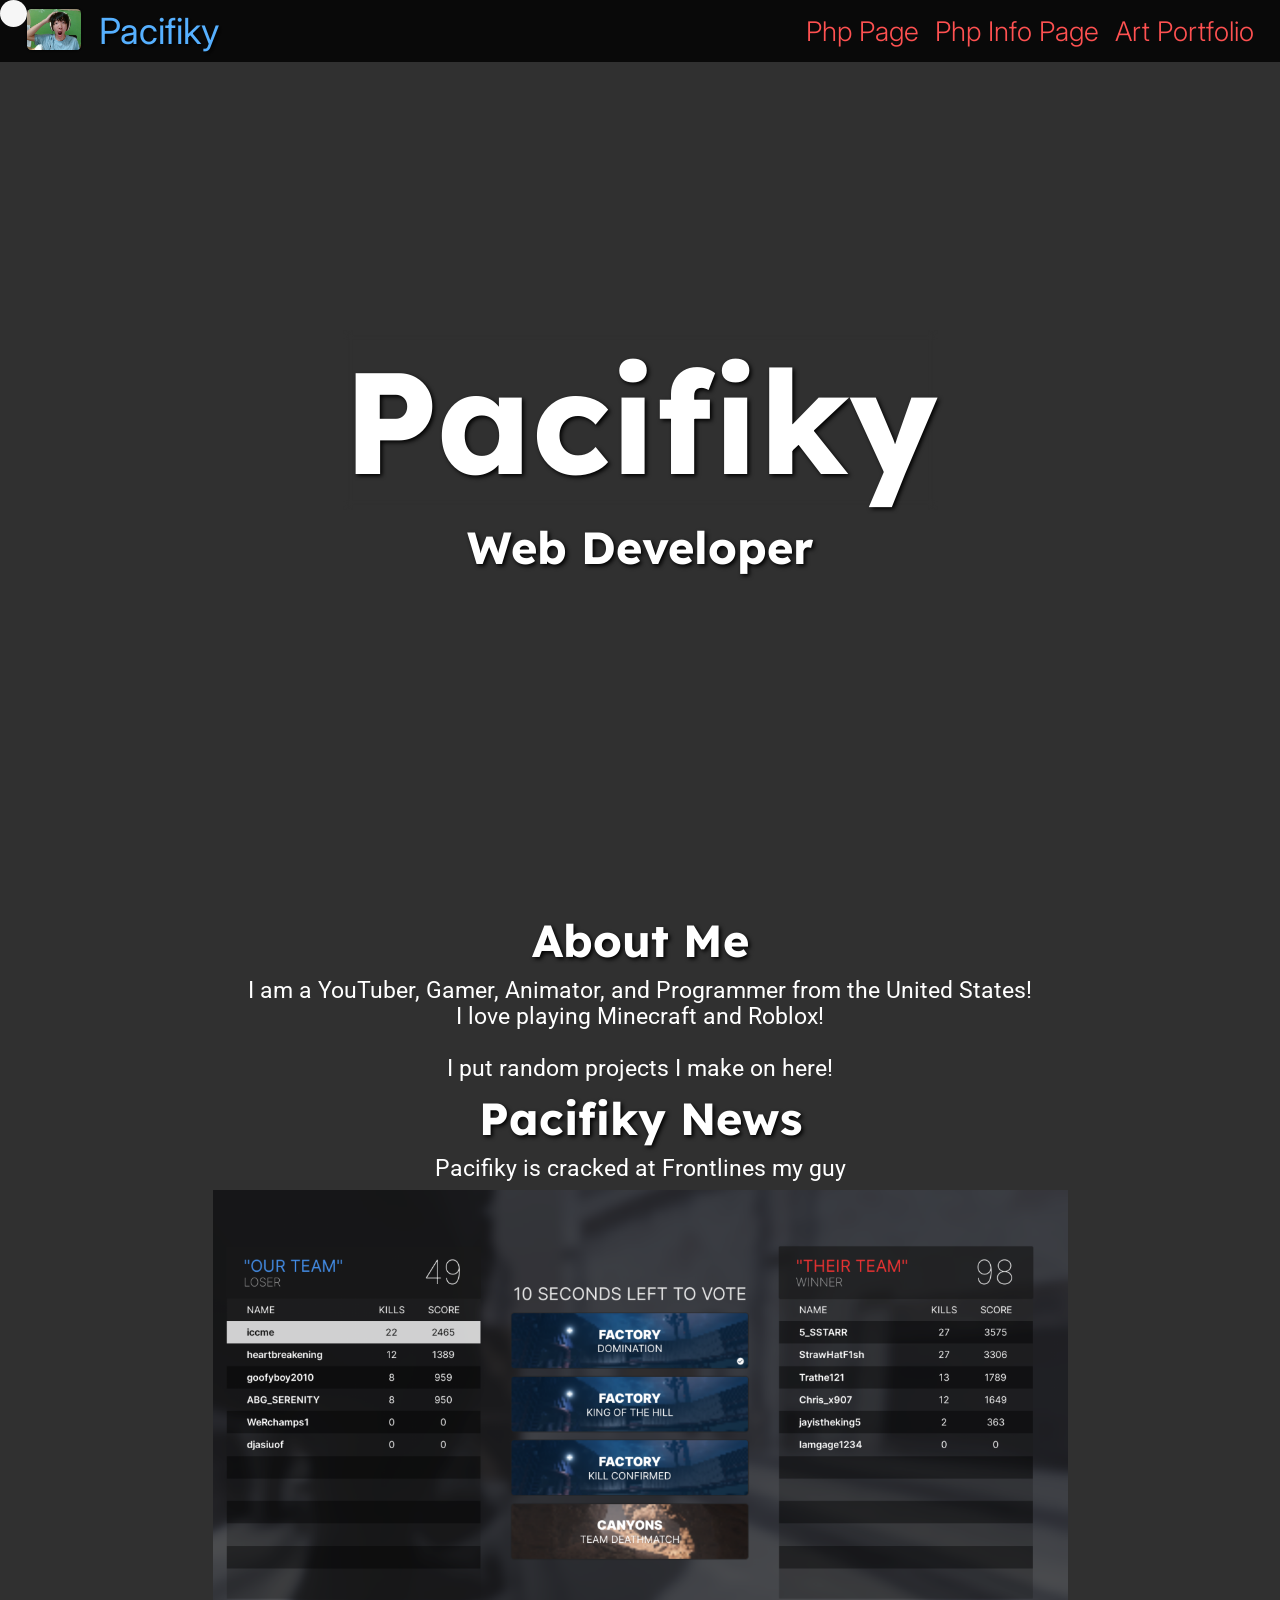
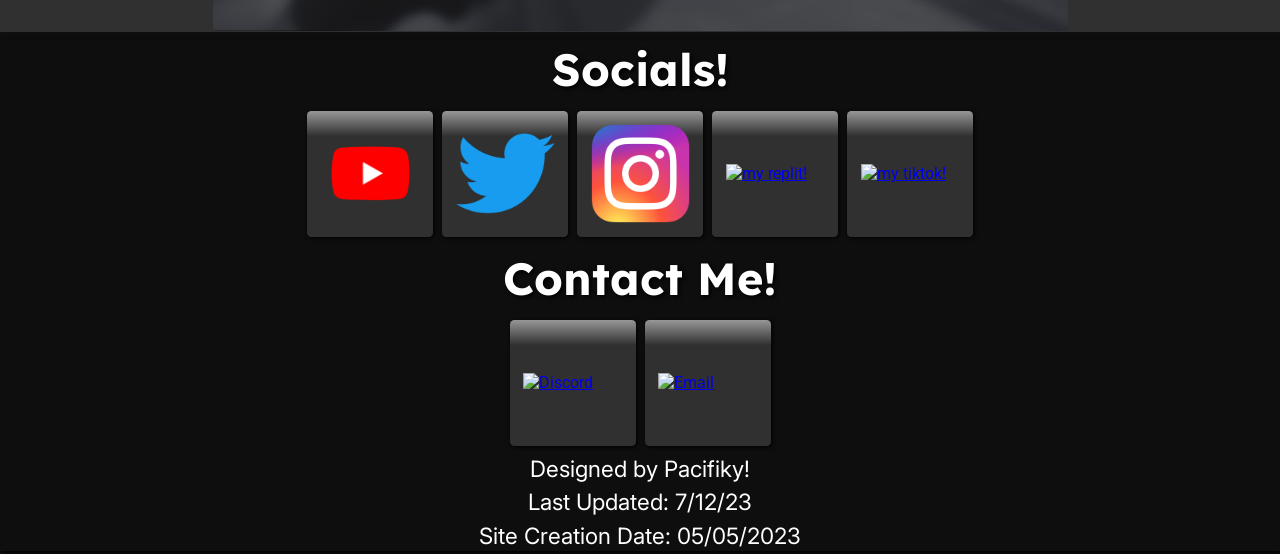
==== index.html @ 9fd1281a "Added v1 portfolio from 2023" ====
<!DOCTYPE html>
<html>
<head lang="en">
  <link rel="icon" id="favicon" href="icon.ico">
  <link href="style.css" rel="stylesheet" type="text/css" />
  <title>Pacifiky Website</title>
  <meta charset="utf-8">
  <meta name="viewport" content="width=device-width, initial-scale=1">
  <meta property="og:image" content="https://pacifiky.duckdns.org:8080/pfp.jpg">
  <meta property="og:image:width" content="100">
  <meta property="og:image:height" content="100">
  <meta content="Pacifiky's Website" property="og:title" />
  <meta content="funny website" property="og:description" />
  <meta content="https://pacifiky.duckdns.org:8080" property="og:url" />
  <meta content="#ff0000" data-react-helmet="true" name="theme-color" />
  <meta name="twitter:card" content="summary_large_image">
  <meta name="author" property="og:author" content="Pacifiky">
  <meta property="og:type" content="website">
  <meta itemprop="thumbnailUrl" content="https://pacifiky.duckdns.org:8080/pfp.jpg">
  <meta property="og:site_name" content="Click it!">
  <meta itemprop="image" content="https://pacifiky.duckdns.org:8080/pfp.jpg">
  <meta name="keywords" content="Portfolio"/>
  <meta name="twitter:site" content="@pacifiky">
  <meta name="twitter:title" content="Cool Website">
  <meta name="twitter:description" content="funny website">
  <meta name="twitter:image" content="https://pacifiky.duckdns.org:8080/pfp.jpg">
  <meta name="twitter:url" content="https://pacifiky.duckdns.org:8080">
</head>
<body>
  <div id="mouse"></div>
  <header>
  <div class="nav-container">
  <div id="title"><a href="/"><img id="logo" src="reaction.png" alt="my actual reaction"></a>
  <h1 id="MainHeader" onmouseover="MHMO()" onmouseleave="MHML()" title="YES">Pacifiky</h1></div>
  <nav id="mainnav"><ul><li><a href="index.php">Php Page</a></li><li><a href="info.php">Php Info Page</a></li><li><a href="art">Art Portfolio</a></li></ul></nav>
  </div>
  </header>
  <main>
  <div id="top"><div id="top-content"><h1 class="header">Pacifiky</h1><h6 class="header">Web Developer</h6></div></div>
  <h2 class="header">About Me</h2>
  <p>I am a YouTuber, Gamer, Animator, and Programmer from the United States!<br/>I love playing Minecraft and Roblox!<br/><br/>I put random projects I make on here!</p>
  <h2 class="header">Pacifiky News</h2>
  <p>Pacifiky is cracked at Frontlines my guy</p>
  <img src="toogood.png" title="I am too good" alt="I am too good">
  </main>
  <footer>
  <h2 class="header">Socials!</h2>
  <div class="socialbar">
    <a href="https://www.youtube.com/@pacifiky"><img src="youtubelogo.png" alt="my youtube!"></a>
    <a href="https://www.twitter.com/pacifiky"><img src="twitter.png" alt="my twitter!"></a>
    <a href="https://www.instagram.com/pacifiky/"><img src="instagram.png" alt="my instagram!"></a>
    <a href="https://replit.com/@infinitypacific"><img src="https://seeklogo.com/images/R/replit-icon-logo-A666709FE9-seeklogo.com.png" alt="my replit!"></a>
    <a href="https://www.tiktok.com/@pacifiky"><img src="https://static-00.iconduck.com/assets.00/tiktok-icon-1780x2048-n4ol3tdu.png" alt="my tiktok!"></a>
  </div>
  <h2 class="header">Contact Me!</h2>
  <div class="socialbar">
  <a href="https://discord.gg/n2tjnCucad"><img src="https://assets-global.website-files.com/6257adef93867e50d84d30e2/636e0a6a49cf127bf92de1e2_icon_clyde_blurple_RGB.png" alt="Discord"></a>
  <a href="mailto:coolcooleeidkk@gmail.com?subject=From Site"><img src="https://img.freepik.com/free-icon/email_318-859700.jpg" alt="Email"></a>
  </div>
  <h6>Designed by Pacifiky!</h6>
  <h6>Last Updated: 7/12/23</h6>
  <h6>Site Creation Date: 05/05/2023</h6>
  </footer>
  <script src="script.js"></script>
</body>
</html>
---- style.css ----
@import url('https://fonts.googleapis.com/css2?family=Roboto:ital,wght@0,300;0,400;0,500;1,300;1,400&display=swap');
@import url('https://fonts.googleapis.com/css2?family=Inter:wght@300;400;700&family=Lexend:wght@300;400;700&display=swap');
body {
    background: #0e0e0e;
    overflow-x: hidden;
    scroll-behavior: smooth;
    color: white;
    font-family: Roboto;
    margin: 0;
}
@font-face {
    font-family: komikax;
    src: url(KOMIKAX_.ttf);
}
#MainHeader {
    font-family: 'Inter', sans-serif;
    color: #56b0ff;
    text-align: left;
    text-shadow: 2px 2px 0.5vmin black;
    font-size: 4vmin !important;
    width: 15vmin;
    margin: 1vmin !important;
    background: none;
    backdrop-filter: none;
    float: left;
    font-weight: 400;
}
header {
    backdrop-filter: blur(5px);
    background-color: rgba(0, 0, 0, 0.8);
    width: 100%;
    position: fixed;
    display: block;
    z-index: 998;
    align-content: center;
    justify-content: center;
    align-items: center;
}
.nav-container {
    display: flex;
    justify-content: space-between;
    align-items: center;
    align-content: center;
    flex-direction: row;
    padding: 0 2vmin;
}
#logo {
    display: inline;
    width: 6vmin;
    margin: 1vmin;
    float: left;
    box-shadow: 0 0 0.5vmin black;
    border-radius: 0.5vmin;
}
img {
    display: block;
    margin-left: auto;
    margin-right: auto;
    width: 95vmin;
}
.header {
    text-align: center;
    font-family: 'Lexend';
    color: white;
    text-shadow: 2px 2px 0.5vmin black;
    font-size: 5vmin;
    margin: 1vmin;
    display: block;
}
p {
    color: white;
    text-align: center;
    font-family: 'Roboto', sans-serif;
    font-size: 2.5vmin;
    margin: 1vmin;
}
main {
    background-color: #303030;
    padding: 1px 0;
    width: 100%;
}
footer {
    box-shadow: 2px 2px 0.5vmin black;
}
footer h6 {
    color: white;
    text-align: center;
    font-family: 'Inter', sans-serif;
    font-size: 2.5vmin;
    font-weight: normal;
    padding: 0.1em;
    margin: 0.1em;
}
#mouse {
    text-align: center;
    position: absolute;
    left: 0;
    top: 0;
    pointer-events:none;
    z-index: 999;
    mix-blend-mode: difference;
    height: 3vmin;
    width: 3vmin;
    background: white;
    border-radius: 3vmin;
    transition: width 200ms;
    transition: height 200ms;
}
h1 {
    backdrop-filter: blur(5px);
    font-size: 16vmin !important;
    overflow-wrap: anywhere;
}
#top {
    display: flex;
    background-size: cover !important;
    background-attachment: fixed !important;
    background: url("https://www.pngmart.com/files/13/Blue-Abstract-Texture-Transparent-Background.png");
    padding: 1px;
    height: 100vh;
    flex-wrap: wrap;
    align-items: center;
    justify-content: center;
}
a img {
    width: 11vmin;
}
.socialbar {
    display:flex;
    width: 100%;
    align-content: center;
    justify-content: center;
    align-items: center;
}
.socialbar a {
    display: flex;
    flex-direction: row;
    height: 14vmin;
    width: 14vmin;
    margin: 0.5vmin;
    box-shadow: 1px 1px 0.5vmin black;
    border-radius: 0.5vmin;
    background: linear-gradient(0deg, #303030 80%, #979797 100%);;
    align-content: center;
    justify-content: center;
    align-items: center;
    transition: width 100ms, height 100ms;
}
.socialbar a:hover {
    height: 16vmin;
    width: 16vmin;
}
nav {
    display: flex;
    justify-content: right;
    align-items: center;
    align-content: center;
    float: right;
}
ul {
    display: flex;
    justify-content: flex-end;
    align-items: center;
    align-content: center;
    padding: 0;
    margin: 0;
}
ul li {
    display: flex;
    margin: 0 0.5em;
    text-decoration: none;
}
nav ul li a {
    text-decoration: none;
    text-align: right;
    font-family: 'Inter', sans-serif;
    color: rgb(255 81 81);
    font-weight: 300;
    font-size: 3vmin;
    transition: color 100ms
}
nav ul li a:hover {
    color: white;
}
.box {
    border-radius: 10px;
    box-shadow: 2px 2px 0.5vmin black;
}
.unused {
    text-shadow: 0px 0px 0.3vmin white;
}
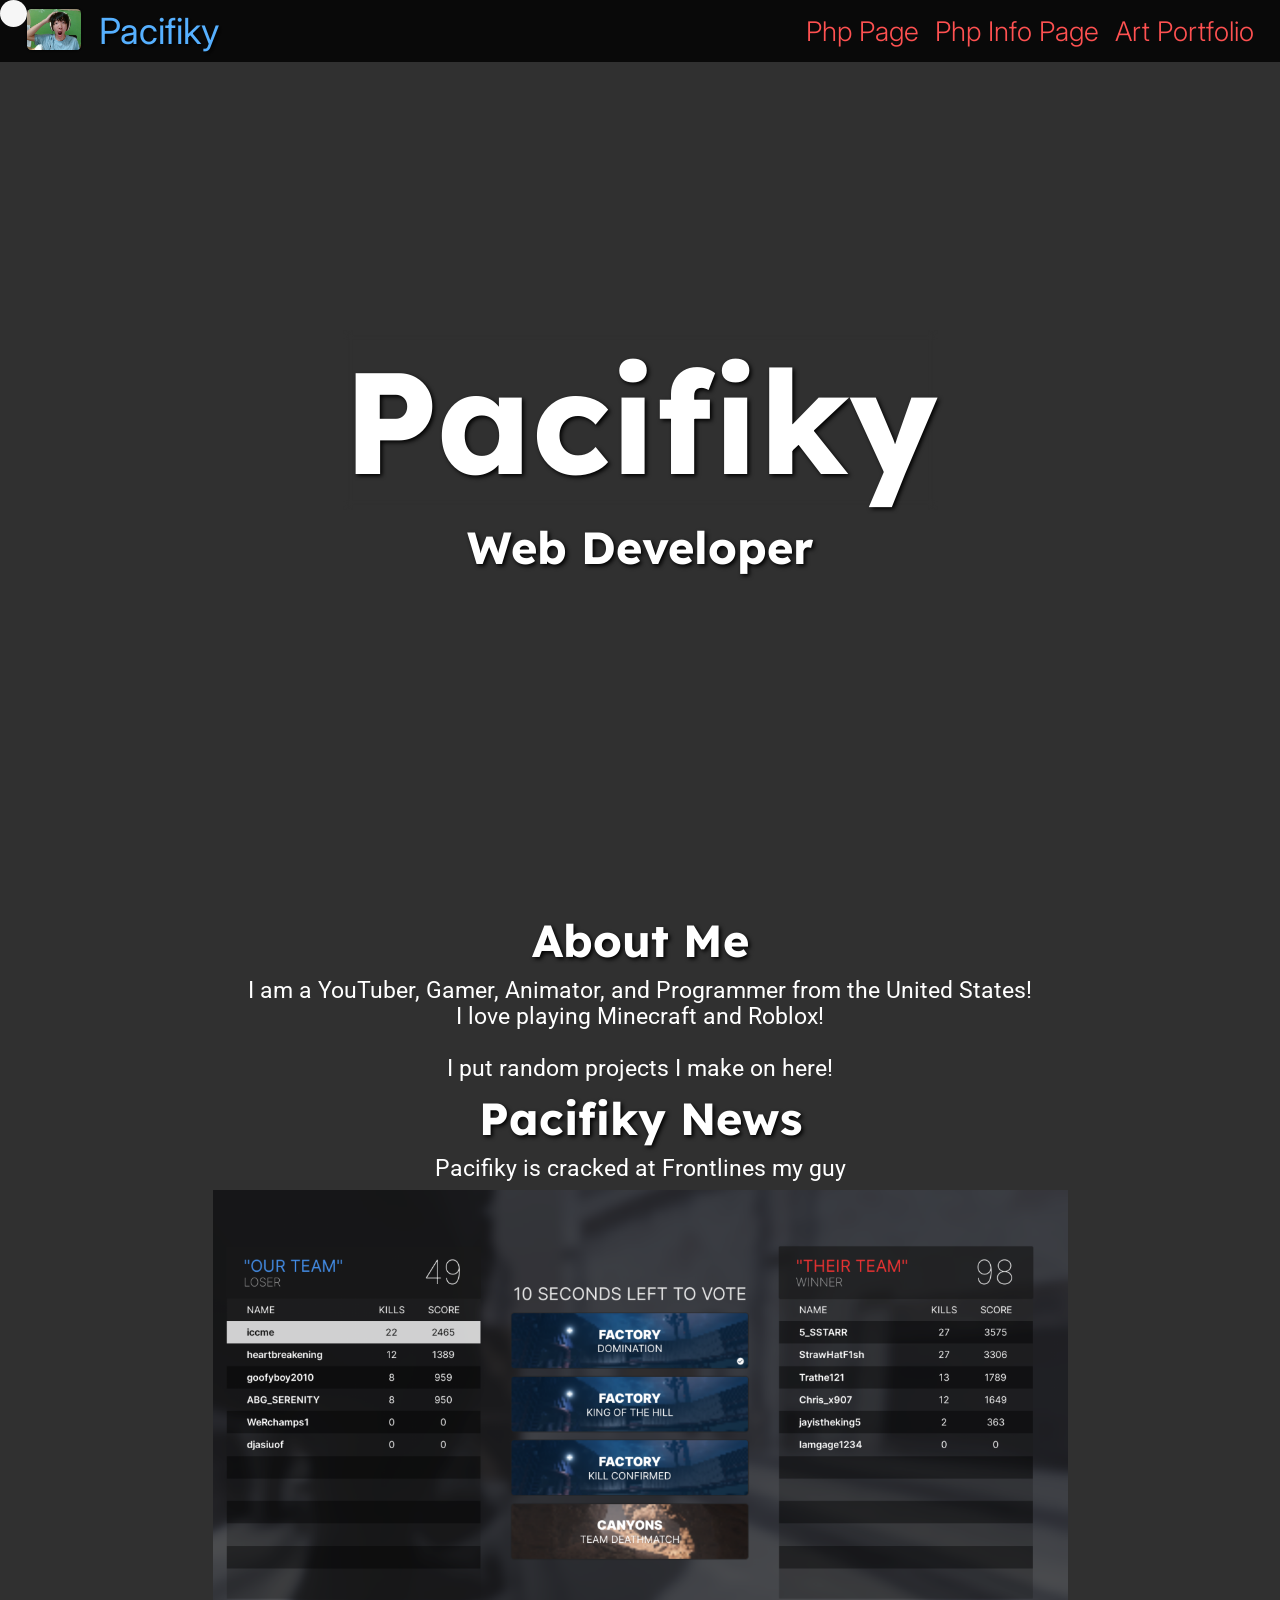
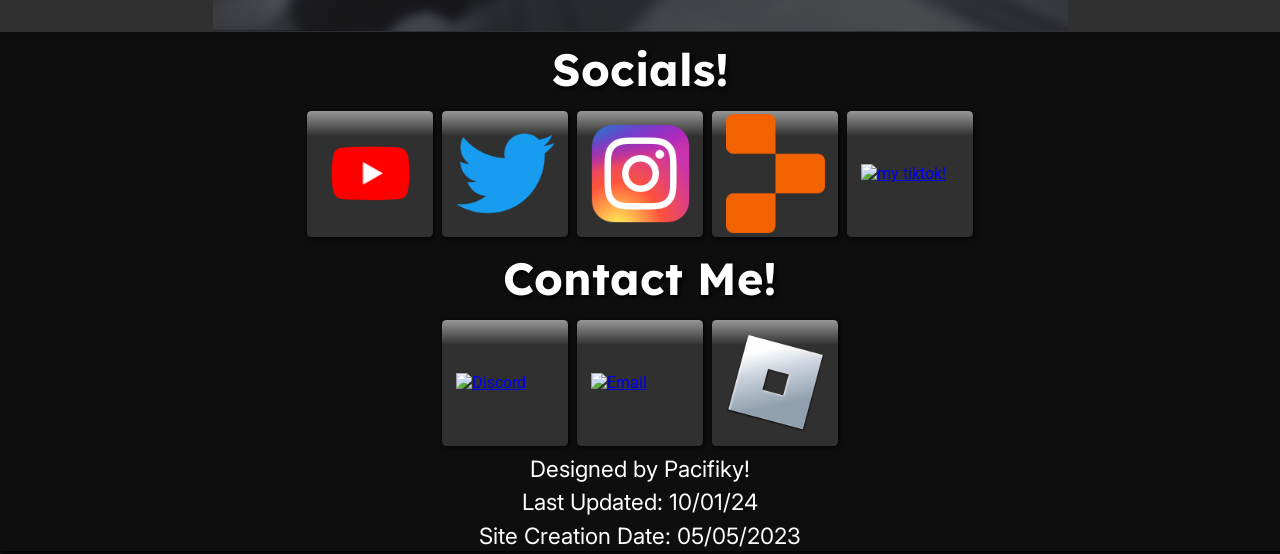
==== commit 42c30eb4: "Added a little roblox link" ====
--- a/index.html
+++ b/index.html
@@ -49,16 +49,17 @@
     <a href="https://www.youtube.com/@pacifiky"><img src="youtubelogo.png" alt="my youtube!"></a>
     <a href="https://www.twitter.com/pacifiky"><img src="twitter.png" alt="my twitter!"></a>
     <a href="https://www.instagram.com/pacifiky/"><img src="instagram.png" alt="my instagram!"></a>
-    <a href="https://replit.com/@infinitypacific"><img src="https://seeklogo.com/images/R/replit-icon-logo-A666709FE9-seeklogo.com.png" alt="my replit!"></a>
+    <a href="https://replit.com/@infinitypacific"><img src="replit.png" alt="my replit!"></a>
     <a href="https://www.tiktok.com/@pacifiky"><img src="https://static-00.iconduck.com/assets.00/tiktok-icon-1780x2048-n4ol3tdu.png" alt="my tiktok!"></a>
   </div>
   <h2 class="header">Contact Me!</h2>
   <div class="socialbar">
   <a href="https://discord.gg/n2tjnCucad"><img src="https://assets-global.website-files.com/6257adef93867e50d84d30e2/636e0a6a49cf127bf92de1e2_icon_clyde_blurple_RGB.png" alt="Discord"></a>
   <a href="mailto:coolcooleeidkk@gmail.com?subject=From Site"><img src="https://img.freepik.com/free-icon/email_318-859700.jpg" alt="Email"></a>
+  <a href="roblox://placeId=6212385035"><img src="roblox.png" alt="Roblox"></a>
   </div>
   <h6>Designed by Pacifiky!</h6>
-  <h6>Last Updated: 7/12/23</h6>
+  <h6>Last Updated: 10/01/24</h6>
   <h6>Site Creation Date: 05/05/2023</h6>
   </footer>
   <script src="script.js"></script>
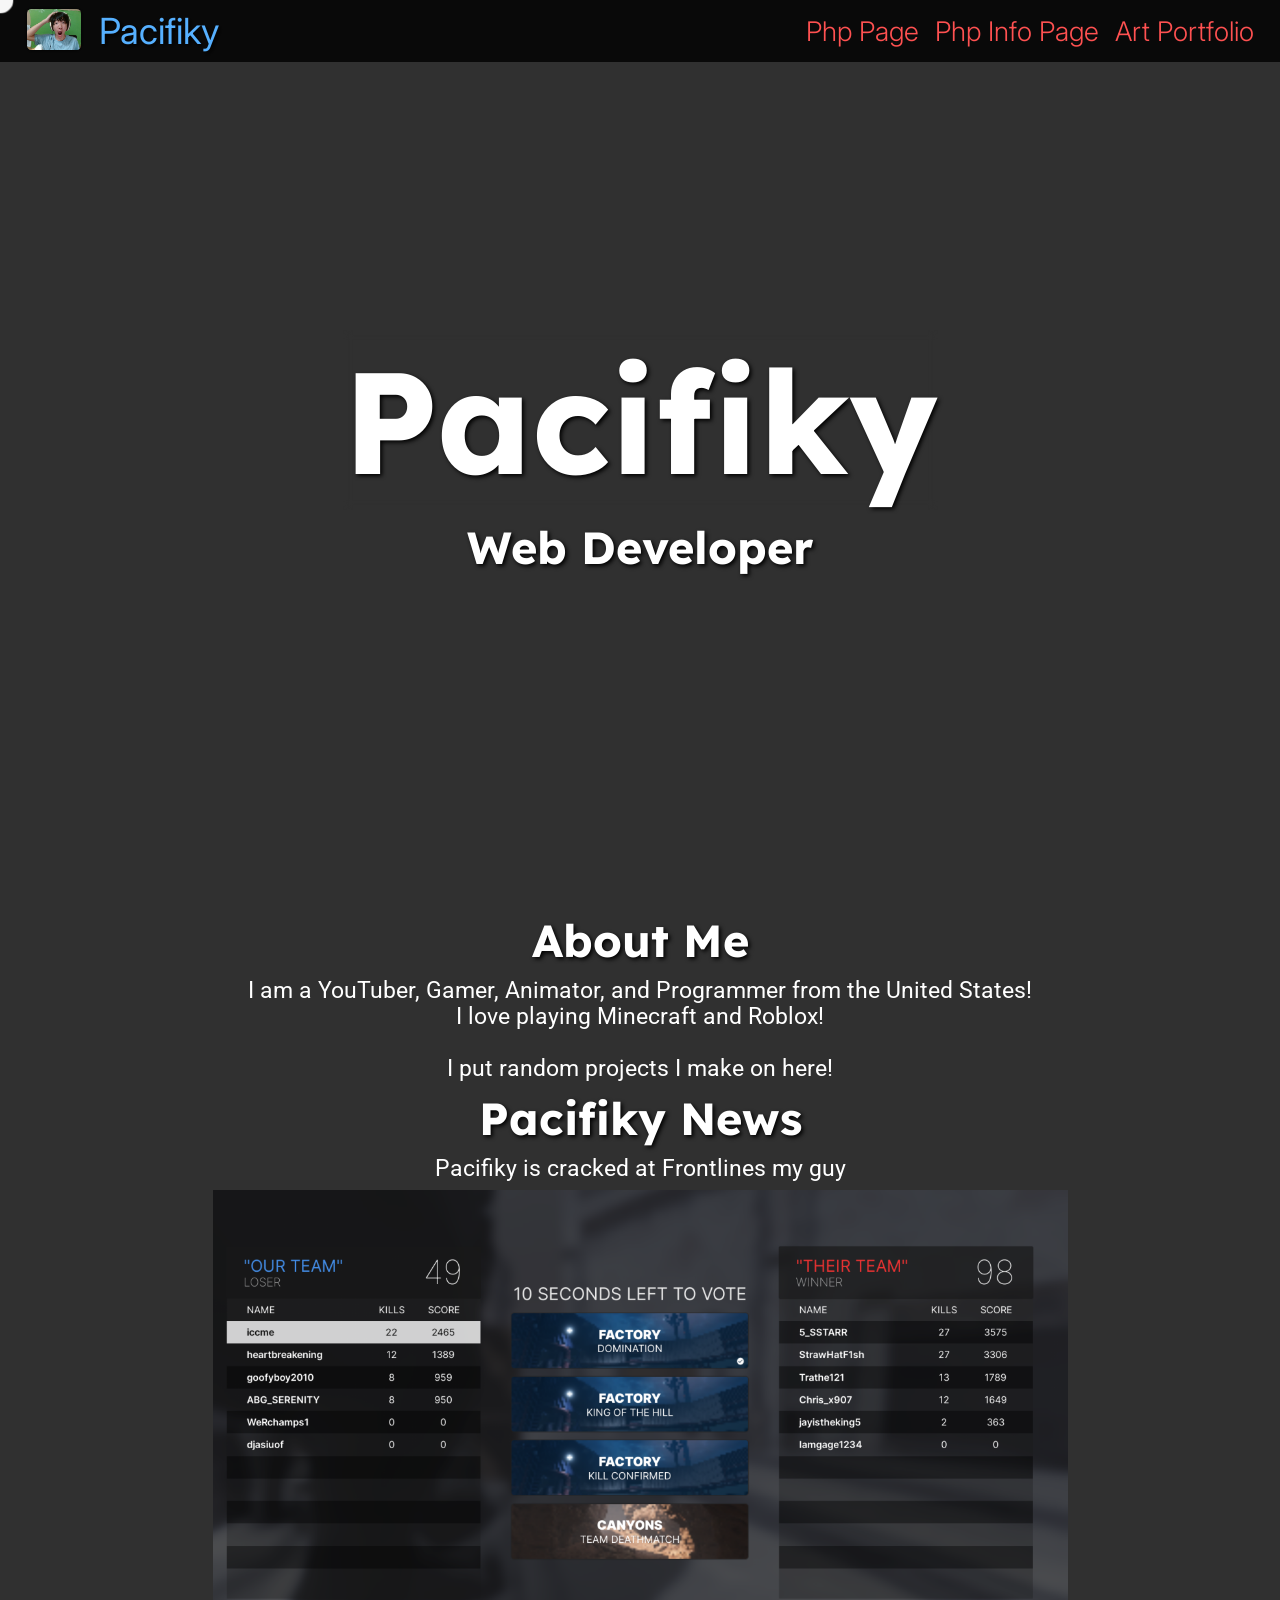
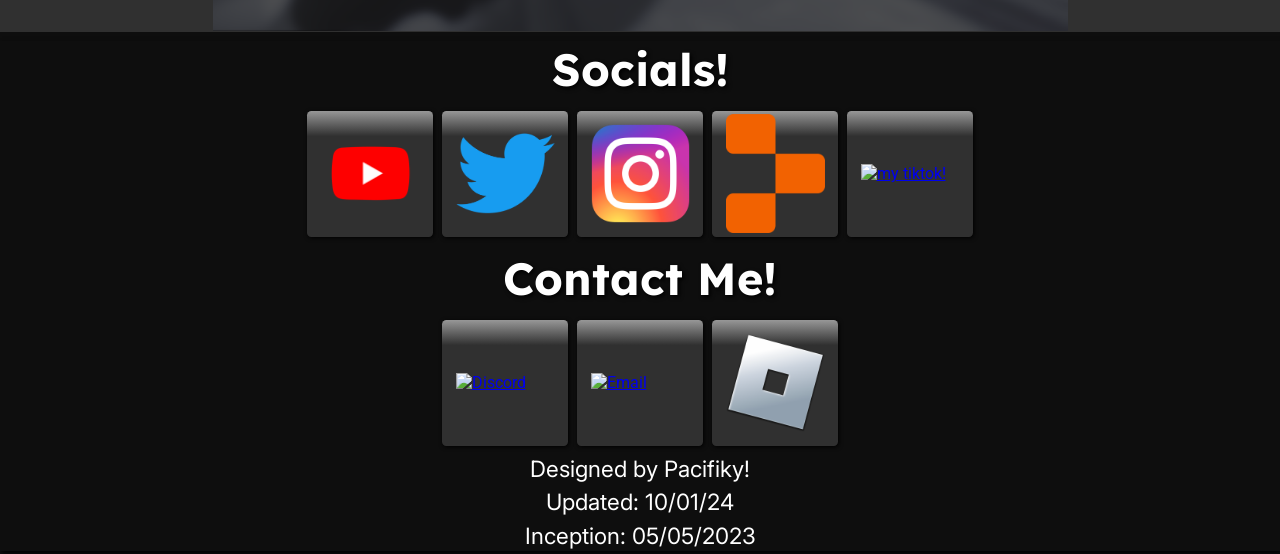
==== commit a56dcc1b: "Updated som styling and began v2 migration" ====
--- a/index.html
+++ b/index.html
@@ -1,67 +1,92 @@
 <!DOCTYPE html>
 <html>
+
 <head lang="en">
-  <link rel="icon" id="favicon" href="icon.ico">
-  <link href="style.css" rel="stylesheet" type="text/css" />
-  <title>Pacifiky Website</title>
-  <meta charset="utf-8">
-  <meta name="viewport" content="width=device-width, initial-scale=1">
-  <meta property="og:image" content="https://pacifiky.duckdns.org:8080/pfp.jpg">
-  <meta property="og:image:width" content="100">
-  <meta property="og:image:height" content="100">
-  <meta content="Pacifiky's Website" property="og:title" />
-  <meta content="funny website" property="og:description" />
-  <meta content="https://pacifiky.duckdns.org:8080" property="og:url" />
-  <meta content="#ff0000" data-react-helmet="true" name="theme-color" />
-  <meta name="twitter:card" content="summary_large_image">
-  <meta name="author" property="og:author" content="Pacifiky">
-  <meta property="og:type" content="website">
-  <meta itemprop="thumbnailUrl" content="https://pacifiky.duckdns.org:8080/pfp.jpg">
-  <meta property="og:site_name" content="Click it!">
-  <meta itemprop="image" content="https://pacifiky.duckdns.org:8080/pfp.jpg">
-  <meta name="keywords" content="Portfolio"/>
-  <meta name="twitter:site" content="@pacifiky">
-  <meta name="twitter:title" content="Cool Website">
-  <meta name="twitter:description" content="funny website">
-  <meta name="twitter:image" content="https://pacifiky.duckdns.org:8080/pfp.jpg">
-  <meta name="twitter:url" content="https://pacifiky.duckdns.org:8080">
+	<link rel="icon" id="favicon" href="/icon.ico">
+	<link href="/style.css" rel="stylesheet" type="text/css" />
+	<title>Pacifiky Website</title>
+	<meta charset="utf-8">
+	<meta name="viewport" content="width=device-width, initial-scale=1">
+	<meta property="og:image" content="https://frostco.org/pfp.jpg">
+	<meta property="og:image:width" content="100">
+	<meta property="og:image:height" content="100">
+	<meta content="Pacifiky's Website" property="og:title" />
+	<meta content="funny website" property="og:description" />
+	<meta content="#ff0000" data-react-helmet="true" name="theme-color" />
+	<meta name="twitter:card" content="summary_large_image">
+	<meta name="author" property="og:author" content="Pacifiky">
+	<meta property="og:type" content="website">
+	<meta itemprop="thumbnailUrl" content="https://frostco.org/pfp.jpg">
+	<meta property="og:site_name" content="Click it!">
+	<meta itemprop="image" content="https://frostco.org/pfp.jpg">
+	<meta name="keywords" content="Portfolio" />
+	<meta name="twitter:site" content="@pacifiky">
+	<meta name="twitter:title" content="Cool Website">
+	<meta name="twitter:description" content="funny website">
+	<meta name="twitter:image" content="https://frostco.org/pfp.jpg">
 </head>
+
 <body>
-  <div id="mouse"></div>
-  <header>
-  <div class="nav-container">
-  <div id="title"><a href="/"><img id="logo" src="reaction.png" alt="my actual reaction"></a>
-  <h1 id="MainHeader" onmouseover="MHMO()" onmouseleave="MHML()" title="YES">Pacifiky</h1></div>
-  <nav id="mainnav"><ul><li><a href="index.php">Php Page</a></li><li><a href="info.php">Php Info Page</a></li><li><a href="art">Art Portfolio</a></li></ul></nav>
-  </div>
-  </header>
-  <main>
-  <div id="top"><div id="top-content"><h1 class="header">Pacifiky</h1><h6 class="header">Web Developer</h6></div></div>
-  <h2 class="header">About Me</h2>
-  <p>I am a YouTuber, Gamer, Animator, and Programmer from the United States!<br/>I love playing Minecraft and Roblox!<br/><br/>I put random projects I make on here!</p>
-  <h2 class="header">Pacifiky News</h2>
-  <p>Pacifiky is cracked at Frontlines my guy</p>
-  <img src="toogood.png" title="I am too good" alt="I am too good">
-  </main>
-  <footer>
-  <h2 class="header">Socials!</h2>
-  <div class="socialbar">
-    <a href="https://www.youtube.com/@pacifiky"><img src="youtubelogo.png" alt="my youtube!"></a>
-    <a href="https://www.twitter.com/pacifiky"><img src="twitter.png" alt="my twitter!"></a>
-    <a href="https://www.instagram.com/pacifiky/"><img src="instagram.png" alt="my instagram!"></a>
-    <a href="https://replit.com/@infinitypacific"><img src="replit.png" alt="my replit!"></a>
-    <a href="https://www.tiktok.com/@pacifiky"><img src="https://static-00.iconduck.com/assets.00/tiktok-icon-1780x2048-n4ol3tdu.png" alt="my tiktok!"></a>
-  </div>
-  <h2 class="header">Contact Me!</h2>
-  <div class="socialbar">
-  <a href="https://discord.gg/n2tjnCucad"><img src="https://assets-global.website-files.com/6257adef93867e50d84d30e2/636e0a6a49cf127bf92de1e2_icon_clyde_blurple_RGB.png" alt="Discord"></a>
-  <a href="mailto:coolcooleeidkk@gmail.com?subject=From Site"><img src="https://img.freepik.com/free-icon/email_318-859700.jpg" alt="Email"></a>
-  <a href="roblox://placeId=6212385035"><img src="roblox.png" alt="Roblox"></a>
-  </div>
-  <h6>Designed by Pacifiky!</h6>
-  <h6>Last Updated: 10/01/24</h6>
-  <h6>Site Creation Date: 05/05/2023</h6>
-  </footer>
-  <script src="script.js"></script>
+	<div id="cursor"></div>
+	<header>
+		<div class="nav-container">
+			<div id="title"><a href="/" class="cursor_hover"><img id="logo" src="reaction.png"
+						alt="my actual reaction"></a>
+				<h1 id="MainHeader" onmouseover="MHMO()" onmouseleave="MHML()" title="YES">Pacifiky</h1>
+			</div>
+			<nav id="mainnav">
+				<ul>
+					<li><a href="index.php" class="cursor_hover">Php Page</a></li>
+					<li><a href="info.php" class="cursor_hover">Php Info Page</a></li>
+					<li><a href="art" class="cursor_hover">Art Portfolio</a></li>
+				</ul>
+			</nav>
+		</div>
+	</header>
+	<main>
+		<div id="top">
+			<div id="top-content">
+				<h1 class="header">Pacifiky</h1>
+				<h6 class="header">Web Developer</h6>
+			</div>
+		</div>
+		<h2 class="header">About Me</h2>
+		<p>I am a YouTuber, Gamer, Animator, and Programmer from the United States!<br />I love playing Minecraft and
+			Roblox!<br /><br />I put random projects I make on here!</p>
+		<h2 class="header">Pacifiky News</h2>
+		<p>Pacifiky is cracked at Frontlines my guy</p>
+		<img src="toogood.png" title="I am too good" alt="I am too good">
+	</main>
+	<footer>
+		<h2 class="header">Socials!</h2>
+		<div class="socialbar">
+			<a href="https://www.youtube.com/@pacifiky" class="cursor_hover"><img src="youtubelogo.png"
+					alt="my youtube!"></a>
+			<a href="https://www.twitter.com/pacifiky" class="cursor_hover"><img src="twitter.png"
+					alt="my twitter!"></a>
+			<a href="https://www.instagram.com/pacifiky/" class="cursor_hover"><img src="instagram.png"
+					alt="my instagram!"></a>
+			<a href="https://replit.com/@infinitypacific" class="cursor_hover"><img src="replit.png"
+					alt="my replit!"></a>
+			<a href="https://www.tiktok.com/@pacifiky" class="cursor_hover"><img
+					src="https://static-00.iconduck.com/assets.00/tiktok-icon-1780x2048-n4ol3tdu.png"
+					alt="my tiktok!"></a>
+		</div>
+		<h2 class="header">Contact Me!</h2>
+		<div class="socialbar">
+			<a href="https://discord.gg/n2tjnCucad" class="cursor_hover"><img
+					src="https://assets-global.website-files.com/6257adef93867e50d84d30e2/636e0a6a49cf127bf92de1e2_icon_clyde_blurple_RGB.png"
+					alt="Discord"></a>
+			<a href="mailto:coolcooleeidkk@gmail.com?subject=From Site" class="cursor_hover"><img
+					src="https://img.freepik.com/free-icon/email_318-859700.jpg" alt="Email"></a>
+			<a href="roblox://placeId=6212385035" class="cursor_hover"><img src="roblox.png" alt="Roblox"
+					title="Roblox Game"></a>
+		</div>
+		<h6>Designed by Pacifiky!</h6>
+		<h6>Updated: 10/01/24</h6>
+		<h6>Inception: 05/05/2023</h6>
+	</footer>
+	<script src="script.js"></script>
 </body>
-</html>
+
+</html>
--- a/style.css
+++ b/style.css
@@ -1,191 +1,211 @@
 @import url('https://fonts.googleapis.com/css2?family=Roboto:ital,wght@0,300;0,400;0,500;1,300;1,400&display=swap');
 @import url('https://fonts.googleapis.com/css2?family=Inter:wght@300;400;700&family=Lexend:wght@300;400;700&display=swap');
 body {
-    background: #0e0e0e;
-    overflow-x: hidden;
-    scroll-behavior: smooth;
-    color: white;
-    font-family: Roboto;
-    margin: 0;
-}
+	background: #0e0e0e;
+	overflow-x: hidden;
+	scroll-behavior: smooth;
+	color: white;
+	cursor:none !important;
+	font-family: Roboto, Arial, Helvetica, sans-serif;
+	margin: 0;
+}
+a {cursor:none;}
 @font-face {
-    font-family: komikax;
-    src: url(KOMIKAX_.ttf);
+	font-family: komikax;
+	src: url(KOMIKAX_.ttf);
 }
 #MainHeader {
-    font-family: 'Inter', sans-serif;
-    color: #56b0ff;
-    text-align: left;
-    text-shadow: 2px 2px 0.5vmin black;
-    font-size: 4vmin !important;
-    width: 15vmin;
-    margin: 1vmin !important;
-    background: none;
-    backdrop-filter: none;
-    float: left;
-    font-weight: 400;
+	font-family: 'Inter', sans-serif;
+	color: #56b0ff;
+	text-align: left;
+	text-shadow: 2px 2px 0.5vmin black;
+	font-size: 4vmin !important;
+	width: 15vmin;
+	margin: 1vmin !important;
+	background: none;
+	backdrop-filter: none;
+	float: left;
+	font-weight: 400;
 }
 header {
-    backdrop-filter: blur(5px);
-    background-color: rgba(0, 0, 0, 0.8);
-    width: 100%;
-    position: fixed;
-    display: block;
-    z-index: 998;
-    align-content: center;
-    justify-content: center;
-    align-items: center;
+	backdrop-filter: blur(5px);
+	background-color: rgba(0, 0, 0, 0.8);
+	width: 100%;
+	position: fixed;
+	display: block;
+	z-index: 998;
+	align-content: center;
+	justify-content: center;
+	align-items: center;
 }
 .nav-container {
-    display: flex;
-    justify-content: space-between;
-    align-items: center;
-    align-content: center;
-    flex-direction: row;
-    padding: 0 2vmin;
+	display: flex;
+	justify-content: space-between;
+	align-items: center;
+	align-content: center;
+	flex-direction: row;
+	padding: 0 2vmin;
 }
 #logo {
-    display: inline;
-    width: 6vmin;
-    margin: 1vmin;
-    float: left;
-    box-shadow: 0 0 0.5vmin black;
-    border-radius: 0.5vmin;
+	display: inline;
+	width: 6vmin;
+	margin: 1vmin;
+	float: left;
+	box-shadow: 0 0 0.5vmin black;
+	border-radius: 0.5vmin;
 }
 img {
-    display: block;
-    margin-left: auto;
-    margin-right: auto;
-    width: 95vmin;
+	display: block;
+	margin-left: auto;
+	margin-right: auto;
+	width: 95vmin;
 }
 .header {
-    text-align: center;
-    font-family: 'Lexend';
-    color: white;
-    text-shadow: 2px 2px 0.5vmin black;
-    font-size: 5vmin;
-    margin: 1vmin;
-    display: block;
+	text-align: center;
+	font-family: 'Lexend';
+	color: white;
+	text-shadow: 2px 2px 0.5vmin black;
+	font-size: 5vmin;
+	margin: 1vmin;
+	display: block;
 }
 p {
-    color: white;
-    text-align: center;
-    font-family: 'Roboto', sans-serif;
-    font-size: 2.5vmin;
-    margin: 1vmin;
+	color: white;
+	text-align: center;
+	font-family: 'Roboto', sans-serif;
+	font-size: 2.5vmin;
+	margin: 1vmin;
 }
 main {
-    background-color: #303030;
-    padding: 1px 0;
-    width: 100%;
+	background-color: #303030;
+	padding: 1px 0;
+	width: 100%;
 }
 footer {
-    box-shadow: 2px 2px 0.5vmin black;
+	box-shadow: 2px 2px 0.5vmin black;
 }
 footer h6 {
-    color: white;
-    text-align: center;
-    font-family: 'Inter', sans-serif;
-    font-size: 2.5vmin;
-    font-weight: normal;
-    padding: 0.1em;
-    margin: 0.1em;
-}
-#mouse {
-    text-align: center;
-    position: absolute;
-    left: 0;
-    top: 0;
-    pointer-events:none;
-    z-index: 999;
-    mix-blend-mode: difference;
-    height: 3vmin;
-    width: 3vmin;
-    background: white;
-    border-radius: 3vmin;
-    transition: width 200ms;
-    transition: height 200ms;
+	color: white;
+	text-align: center;
+	font-family: 'Inter', sans-serif;
+	font-size: 2.5vmin;
+	font-weight: normal;
+	padding: 0.1em;
+	margin: 0.1em;
+}
+#cursor {
+	text-align: center;
+	position: fixed;
+	left: 0;
+	top: 0;
+	pointer-events:none;
+	z-index: 999;
+	mix-blend-mode: difference;
+	height: 3vmin;
+	width: 3vmin;
+	background: white;
+	border-radius: 3vmin;
+	transform:translate(-50%,-50%);
+	transition: transform .2s ease;
+	display: flex;
+	align-items: center;
+	justify-content: center;
+}
+#cursor::before {
+	content:'->';
+	opacity:0;
+	transition: opacity .2s ease;
+	color:black;
+}
+.cursor--hover {
+	transform:translate(-50%,-50%) scale(2) !important;
+}
+.cursor--clicked {
+	transform:translate(-50%,-50%) scale(0.75) !important;
+}
+.cursor--hover::before {
+	opacity:1 !important;
 }
 h1 {
-    backdrop-filter: blur(5px);
-    font-size: 16vmin !important;
-    overflow-wrap: anywhere;
+	backdrop-filter: blur(5px);
+	font-size: 16vmin !important;
+	overflow-wrap: anywhere;
 }
 #top {
-    display: flex;
-    background-size: cover !important;
-    background-attachment: fixed !important;
-    background: url("https://www.pngmart.com/files/13/Blue-Abstract-Texture-Transparent-Background.png");
-    padding: 1px;
-    height: 100vh;
-    flex-wrap: wrap;
-    align-items: center;
-    justify-content: center;
+	display: flex;
+	background-size: cover !important;
+	background-attachment: fixed !important;
+	background: url("https://www.pngmart.com/files/13/Blue-Abstract-Texture-Transparent-Background.png");
+	padding: 1px;
+	height: 100vh;
+	flex-wrap: wrap;
+	align-items: center;
+	justify-content: center;
 }
 a img {
-    width: 11vmin;
+	width: 11vmin;
 }
 .socialbar {
-    display:flex;
-    width: 100%;
-    align-content: center;
-    justify-content: center;
-    align-items: center;
+	display:flex;
+	width: 100%;
+	align-content: center;
+	justify-content: center;
+	align-items: center;
 }
 .socialbar a {
-    display: flex;
-    flex-direction: row;
-    height: 14vmin;
-    width: 14vmin;
-    margin: 0.5vmin;
-    box-shadow: 1px 1px 0.5vmin black;
-    border-radius: 0.5vmin;
-    background: linear-gradient(0deg, #303030 80%, #979797 100%);;
-    align-content: center;
-    justify-content: center;
-    align-items: center;
-    transition: width 100ms, height 100ms;
+	display: flex;
+	flex-direction: row;
+	height: 14vmin;
+	width: 14vmin;
+	margin: 0.5vmin;
+	box-shadow: 1px 1px 0.5vmin black;
+	border-radius: 0.5vmin;
+	background: linear-gradient(0deg, #303030 80%, #979797 100%);;
+	align-content: center;
+	justify-content: center;
+	align-items: center;
+	transition: width 100ms, height 100ms;
 }
 .socialbar a:hover {
-    height: 16vmin;
-    width: 16vmin;
+	height: 16vmin;
+	width: 16vmin;
 }
 nav {
-    display: flex;
-    justify-content: right;
-    align-items: center;
-    align-content: center;
-    float: right;
+	display: flex;
+	justify-content: right;
+	align-items: center;
+	align-content: center;
+	float: right;
 }
 ul {
-    display: flex;
-    justify-content: flex-end;
-    align-items: center;
-    align-content: center;
-    padding: 0;
-    margin: 0;
+	display: flex;
+	justify-content: flex-end;
+	align-items: center;
+	align-content: center;
+	padding: 0;
+	margin: 0;
 }
 ul li {
-    display: flex;
-    margin: 0 0.5em;
-    text-decoration: none;
+	display: flex;
+	margin: 0 0.5em;
+	text-decoration: none;
 }
 nav ul li a {
-    text-decoration: none;
-    text-align: right;
-    font-family: 'Inter', sans-serif;
-    color: rgb(255 81 81);
-    font-weight: 300;
-    font-size: 3vmin;
-    transition: color 100ms
+	text-decoration: none;
+	text-align: right;
+	font-family: 'Inter', sans-serif;
+	color: rgb(255 81 81);
+	font-weight: 300;
+	font-size: 3vmin;
+	transition: color 100ms
 }
 nav ul li a:hover {
-    color: white;
+	color: white;
 }
 .box {
-    border-radius: 10px;
-    box-shadow: 2px 2px 0.5vmin black;
+	border-radius: 10px;
+	box-shadow: 2px 2px 0.5vmin black;
 }
 .unused {
-    text-shadow: 0px 0px 0.3vmin white;
+	text-shadow: 0px 0px 0.3vmin white;
 }
